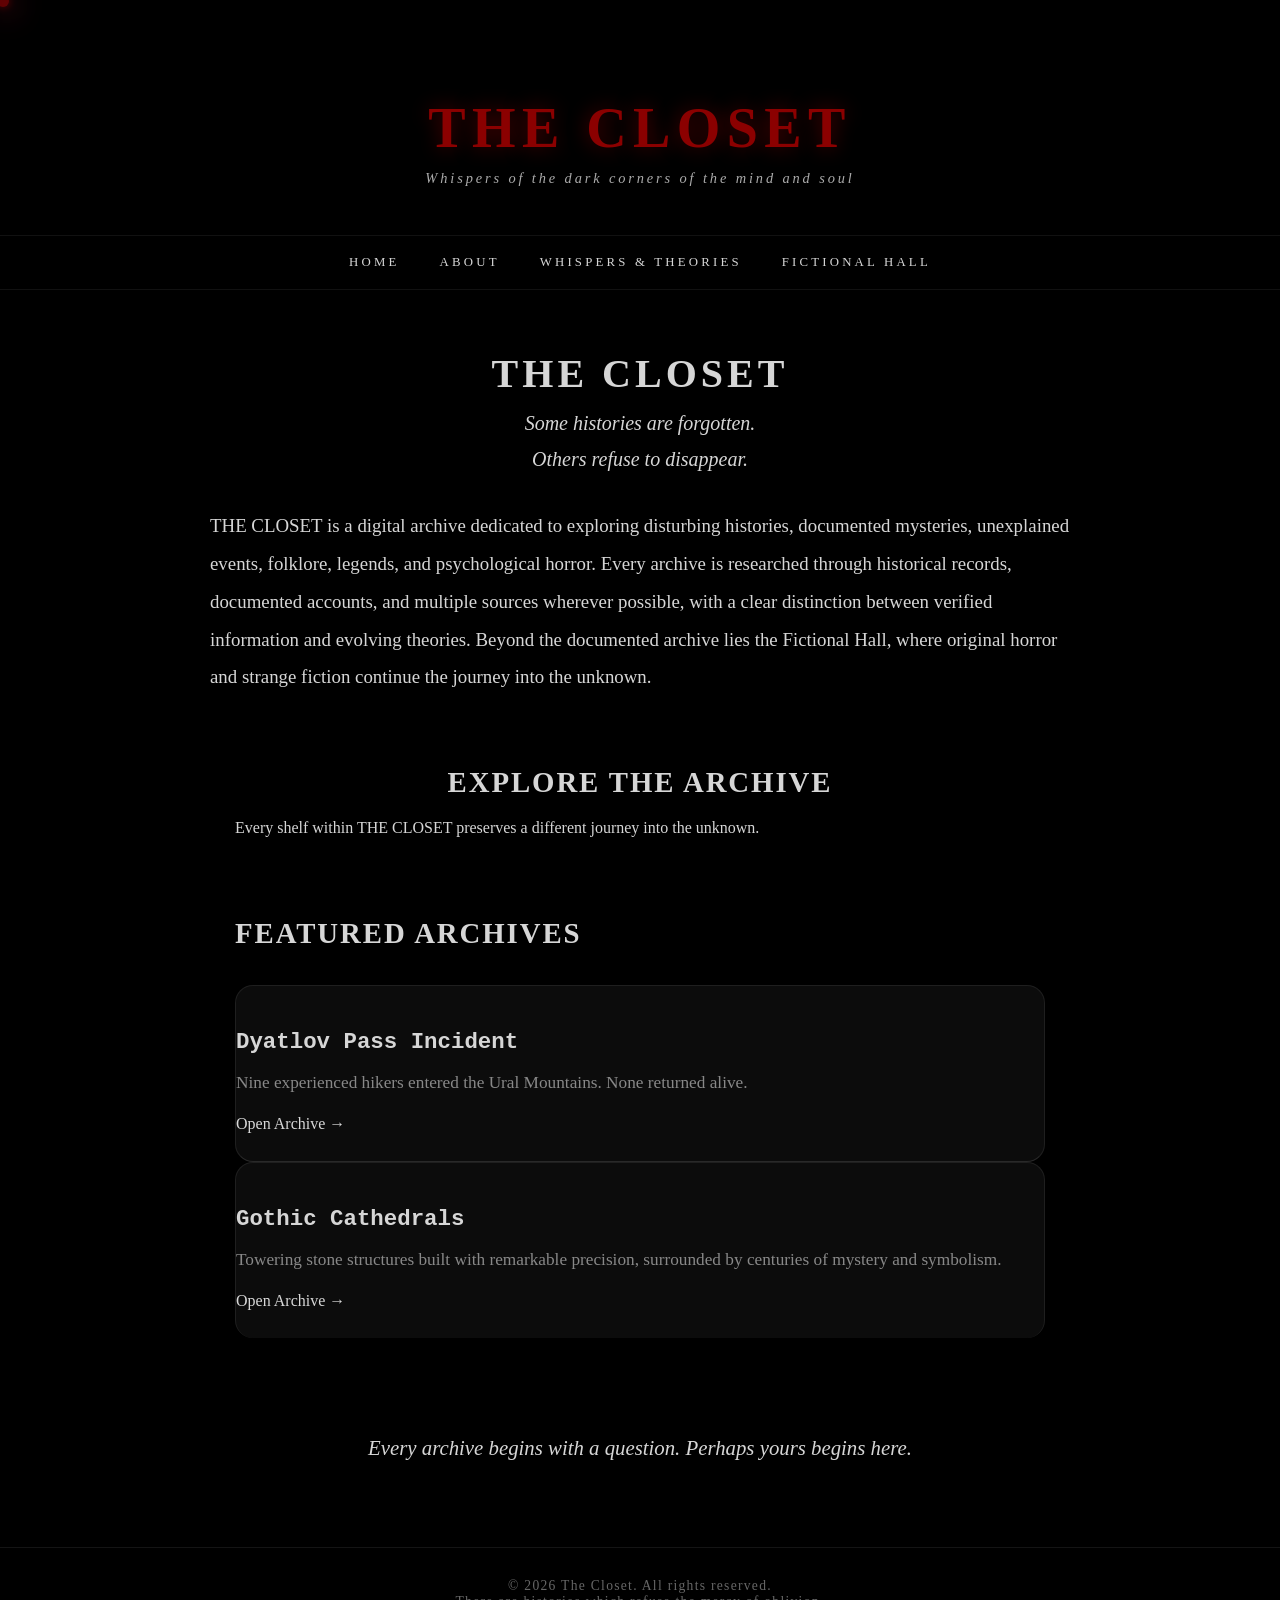
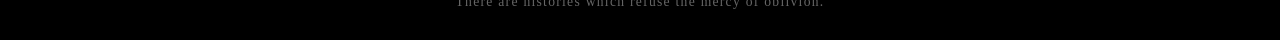
==== index.html @ e09ca387 "Add files via upload Initial launch of THE CLOSET Initial launch of THE CLOSET" ====
<!DOCTYPE html>
<html lang="en">
    <head>
        <meta charset="UTF-8"> 
        <meta name="viewport" content="width=device-width",initial scale="1.0">
        <title>The Closet</title>
       <link rel="stylesheet" href="style.css">
    </head>
    <body>

        <div class="fog"></div>
        <div class="overlay"></div>

        <header class="hero">
        <h1> The Closet </h1>

        <div class="closet-shadow"></div>
        
        <p class="tagline">Whispers of the dark corners of the mind and soul   </p>
        
        </header>

        <!--Naviagtion rooms-->
        <nav class="nav">
            
            <div class="menu-toggle">☰</div>

            
            <a href="index.html">Home</a>
            <a href="about.html">About</a>
            <a href="whispers.html">Whispers & Theories</a>
            <a href="fiction.html">Fictional Hall</a>
           
        </nav>

        <section class="home-hero">
            <h1>The Closet</h1>

            <p class="home-tagline">
                Some histories are forgotten.<br>
                Others refuse to disappear.
            </p>

            <p class="home-description">
            THE CLOSET is a digital archive dedicated to exploring disturbing histories, documented mysteries, unexplained events, folklore, legends, and psychological horror. Every archive is researched through historical records, documented accounts, and multiple sources wherever possible, with a clear distinction between verified information and evolving theories. Beyond the documented archive lies the Fictional Hall, where original horror and strange fiction continue the journey into the unknown.
            </p>
        </section>

        <section class="explore-archive">

    <h2>Explore the Archive</h2>

    <p class="archive-intro">
        Every shelf within THE CLOSET preserves a different journey into the unknown.
    </p>

    </section>

    <section class="featured-archives">

    <h2>Featured Archives</h2>

    <div class="archive-card">

        <h3>Dyatlov Pass Incident</h3>

        <p>
            Nine experienced hikers entered the Ural Mountains.
            None returned alive.
        </p>

        <a href="dyatlov.html">Open Archive →</a>

    </div>

    <div class="archive-card">

        <h3>Gothic Cathedrals</h3>

        <p>
            Towering stone structures built with remarkable precision,
            surrounded by centuries of mystery and symbolism.
        </p>

        <a href="cathederal.html">Open Archive →</a>

    </div>

</section>

<section class="home-ending">

    <p>
        Every archive begins with a question.
        Perhaps yours begins here.
    </p>

</section>

    

   
</footer>
    </section>
    <div class="cursor"></div>
    <footer class="site-footer">
          © 2026 The Closet. All rights reserved.  
          
         <p>There are histories which refuse the mercy of oblivion.</p> 
    </footer>
    <script src="script.js"></script>
    </body>
    
</html>
---- style.css ----
* {
    margin: 0;
    padding:0;
    box-sizing: border-box;
}
 body {
    font-family: 'EB Garamond', serif;

    background: 
    linear-gradient(rgba(0,0,0,0.88) ,rgba(0,0,0,0.095));

    background:#000000;

    color: #d6d6d6;
    min-height: 100vh;
    animation: fadeIn 2s ease;
}

 @keyframes fadeIn {
   from {
      opacity: 0;
   }
   to {
      opacity: 1;
   }
 }


 .cursor {
  position: fixed;
  top: 0;
  left: 0;
  width: 12px;
  height: 12px;
  pointer-events: none;
  z-index: 999;
  border-radius: 50%;
  background:#5a0000;
  transform: translate(-50%, -50%);
  box-shadow: 0 0 8px #5a0000;
}

  .cursor::after {
   content: "";
   position: absolute;
   width: 30px;
   height: 30px;
   background: rgba(220,20,60,0.1);
   border-radius: 50%;
   top:-5px;
   left: -5px;
   filter: blur(12px);
   }

  .nav a:hover ~.cursor {
   transform: scale(1.8);
  }
 /*hero*/ 
 .hero {
    padding: 6rem 2rem 3rem;
    text-align: center;
    justify-content: center;
    background: radial-gradient(circle at center,#0a0a0a 0% #000 100%);
    position: relative;
    overflow: hidden;
 }
 
 .hero h1 {
   font-family: 'Cinzel',serif;
   font-size: 3.5rem;
   letter-spacing: 0.4rem;
   color: #8b0000; /*Crimson red */ 
   text-shadow: 0 0 20px rgba(139,0,0,0.6);
   
 }

 @keyframes rareFlicker {
   0%, 97%, 100% {
      opacity: 1;
   }
   98% {
      opacity: 0.6; 
   }
 }

 .tagline {
    margin-top: 10px;
    font-size: 0.9rem;
    color: #aaa;
    letter-spacing: 0.2em;
    font-style: italic;
    position:relative;
    z-index: 2;
 }
 
.nav {
   display: flex;
   justify-content: center;
   align-items:center;

   gap:40px;
   
   padding: 1.2rem;
   
   
   background-color:rgba(0,0,0,0.7);

   border-top:1px solid #111;
   border-bottom: 1px solid #111;
  
}

.nav a {
   position: relative;
   font-family:'Cinzel',serif;
   text-decoration:none;
   text-align: center;
   color: #d6d6d6;
   font-size: 0.8rem; 

   letter-spacing:0.25em;

   text-transform: uppercase;

   transition: color 0.3s ease;
    
}


.nav a::after {
   content: "";
   position:absolute;
   left: 0;
   bottom: -4px;
   width: 0%;
   height: 2px;
   background: crimson;
   transition: width  0.2s ease;
}

.nav a:hover {
color: crimson;
text-shadow: 0 0 10px crimson;

}



nav a:hover::after {
   width: 100%;
  
}

.content {
   padding: 6rem 2rem 4rem;
}

.content h2 {
   font-family: 'Cinzel'serif;
   font-size: 2.2rem;
   letter-spacing: 0.2rem;
   margin-bottom: 1rem;
}

.content p {
   font-size: 1.1rem;
   color: #aaa;
   max-width:600px;
   margin: 0 auto;
}

.entry {
   margin-top: 3rem;
   padding: 1.5rem;
   border-left: 2px solid crimson;
   text-align: left;
   max-width: 600px;
   margin-left: auto;
   margin-right: auto;
}

.home-content {
   display: flex;
   justify-content: center;
   margin-top: 60px;
}

.intro {
   width: 60%;
   max-width: 600px;
   padding: 30px;
   border: 1px solid #1a1a1a;
   background: rgba(0, 0, 0,0.6);
   box-shadow: 0 0 20px rgba(139, 0, 0, 0.1);
   text-align: center;
}

.intro:hover {
   box-shadow: 0 0 30px rgba(139,0 ,0,0.2);
   backdrop-filter: blur(4px);
}

.archive-title {
   font-family: 'Cinzel',serif;
   font-size: 2.5rem;
   letter-spacing: 0.2em;
   margin-bottom: 50px;
   color: #d6d6d6;
}

.archive-container {
   width: 80%;
   max-width: 900px;
   margin: auto;
}

.archive-entry {
   display: block;
   text-decoration:none;
   color: #bcbcbc;

   padding: 25px;
   margin-bottom: 25px;

   border-top: 1px solid #222;
   border-bottom: 1px splid #222;

   transition: 0.3s ease;
}

.archive-entry:hover {
   background: rgba(90,0,0,0.8);
   border-color: #5a0000;

   transform:translateX(8px);

}

.entry-number {
   font-size: 0.7rem;
   letter-spacing: 0.3rem;
   color: #666;
}

.archive-entry h3 {
   font-family: Cambria, Cochin, Georgia, Times, 'Times New Roman', serif;
   margin-top: 10px;
   margin-bottom: 8px;

   color: #d6d6d6;
   font-size: 1.4rem;

}

.archive-entry p {
   color: #777;
   font-size: 0.95rem;
   letter-spacing: 0.05rem;
}

.menu-toggle {
   color: #6b0000;
   font-size: 1.8rem;

   cursor: pointer;

   display: none;
   align-items: center;
   justify-content: center;

   transition: .3s ease;
}

.menu-toggle:hover {
   color: crimson;
   text-shadow: 0 0 10px crimson;
}

/*mobile*/
 @media (max-width:768px) {
   .nav {
      align-items: center;
      gap: 15px;

      position: fixed;
      top: 20px;
      left:-100%;
      right: 20px;

      height: 100vh;
      width: 260px;

      flex-direction: column;
      justify-content: center;

      background: rgba(0,0,0,0.96);

      transition: left 0.4s ease;

      z-index: 1000;
   }

.menu-toggle {
      display: flex;
   }

  
   .nav a {
      display: flex;
   }

   .nav.active{
    left:0;
}};

.closet-shadow {
   position: absolute;
   width: 220px;
   height: 240px;

   background: rgba(20,0,0,0.35);

   border: 1px solid rgba(139,0,0,0.15);

   top: 50%;
   left: 50%;

   transform: translate(-50%,-45%);

   border-radius: 4px;

   box-shadow: 
   0 0 40px rgba(139,0,0,0.08),
   inset 0 0 30px rgba(0,0,0,0.6);

   z-index: 0;

   filter: blur(1px);

   }
    
.archive-container {
   width: 80%;
   max-width: 1000px;
   margin: auto;
}

.archive-grid {
   display: grid;
   grid-template-columns: repeat(2,1fr);
   gap: 40px;
   margin-top: 50px;
}

@media (max-width:768px) {
   .archive-grid{
      grid-template-columns: 1fr;
}
}
.archive-card {
   text-decoration: none;
   background: rgba(15,15,15,0.85);
   border: 1px solid rgba(255,255,255,0.08);
   border-radius: 18px;
   overflow: hidden;
   padding: 30px;
   text-align: left;
   transition:  all 0.4s;
   box-shadow: 0 0 25px(0,0,0,0.4);
   position: relative;
   transition: all 0.4s ease;
}

.archive-card::before {
    content: "";
    position: absolute;
    top: 0;
    left: -100%;
    width: 100%;
    height: 100%;

    background: linear-gradient(
      120deg,
      transparent,
      rgba(225,225,225,0.05),
      transparent

    );

    transition: left 0.8s ease;
}
.archive-card:hover {
   transform: translateY(-8px);
   border-color: rgba(121, 5, 5, 0.18);
   box-shadow: 0 0 35px rgba(85, 8, 8, 0.08);
   transform: translateY(-10px);

   box-shadow: 
   0 10px 30px rgba(0,0,0,0.5),
   0 0 20px rgba(220,20,60,0.08);
}

.archive-card:hover::before {
   left: 100%;
}

.entry-number {
   font-size: 0.7rem;
   letter-spacing: 0.3rem;
   color: #666;
}

.archive-card h3 {
   font-family: 'Courier New', Courier, monospace;
   margin-top: 15px;
   margin-bottom: 10px;
   color: #d6d6d6;
   font-size: 1.1rem;
}

.archive-card p {
   color: #888;
   font-size: 0.95rem;
   line-height: 1.6;
}

.article-content {
   width:100%;
   max-width:900px;
   margin:0 auto;
   padding: 20px 60px;
   text-align: left;
   line-height: 1.9;
   color: #bcbcbc;
   font-size: 1.15rem;
   z-index: 2;
}

.article-content p {
   margin-bottom: 30px;
   font-size: 1.15rem;

}

.article-page-title {
   font-family: 'Cinzel',serif;
   font-size: 1.8rem;
   letter-spacing: 0.12rem;
   margin-bottom: 35px;
   text-align: center;
   color: #d6d6d6;
}

.article-page {
   padding-top: 90px;
   padding-bottom: 80px;
}

.article-image {
   display: block;
   width: 60%;
   max-width: 450px;
   margin: 30px auto 10px auto;
   border-radius: 10px;
   box-shadow: 0 0 25px rgba(139,0,0,0.15);
   border: 1px solid #333;
}

.fog {
   position: fixed;
   top: 0;
   left: 0;
   width: 100%;
   height: 100%;
   pointer-events: none;
   z-index: 0;
   opacity: 0.12;
   background:
    radial-gradient(circle at 20%,30%,rgba(255,255,255,0.08),transparent 40%),
    radial-gradient(circle at 80%,60%,rgba(255,255,255,0.06),transparent 35%),
    radial-gradient(circle at 50%,80%,rgba(255,255,255,0.05),transparent 45%);
    animation: driftFog 18s ease-in-out infinite alternate;
}

@keyframes drifFog {
   0% {
      transform: translateX(-20px) translateY(0px);
   }

   100% {
      transform:translateX(20px) translateY(-15px);
   }
}
.site-footer {
   position: relative;
   width:100%;
   margin-top: 80px;
   box-sizing: border-box;

   padding: 30px 0;

   border-top:1px solid rgba(255,255,255,0.08) ;

   text-align: center;
   font-size: 0.85rem;
   color: #666;
   letter-spacing: 0.08rem;

   overflow: hidden;

   background: rgba(0,0,0,0.2);  

   transition: border-color 0.5s ease;
}

body:has(nav a:hover) .site-footer {
   border-top: 1px solid crimson;
}

.site-footer::before{
   content: "";
   position: absolute;
   top: 0;
   left: 0;
   width: 100%;
   height: 1px;
   background: rgba(255,255,255,0.08);

   transform: scaleX(0);
   transform-origin: left;

   transition: transform 0.6s ease;
}

.site-footer:hover::before {
   transform: scaleX(1);
}
h1, h2 {
   letter-spacing: 0.12rem;
   text-transform: uppercase;
   text-align: center;
}
.article-content h2 {
   text-align: left;
}
.article-content p {
   font-size: 1.2rem;
   line-height: 2;
   color: #c8c8c8;

}

.hero-title {
   font-size:4rem;
   letter-spacing: 0.5rem;
   text-transform: uppercase;
   color: #f5f5f5;
   text-align: center;
   margin-top: 120px;
   margin-bottom: 20px;

   text-shadow: 0 0 20px rgba(255,255,255,0.08);
}

.hero-subtitle {
   font-size: 1.1rem;
   color: #9c9c9c;

   letter-spacing: 0.08rem;

   margin-bottom: 100px;
}

.article-chamber {
   max-width: 900px;

   margin: 8px auto;

   padding: 60px;

   background: rgba(0,0,0,0.45);

   border: 1px solid rgba(255,255,255,0.06);

   line-height: 1.9;

   box-shadow: 
   0 0 40px rgba(0,0,0,0.5);

   backdrop-filter: blur(3px);
}

::-webkit-scrollbar {
   width: 10px;
}

::-webkit-scrollbar-track {
   background: #0a0a0a;

}

::-webkit-scrollbar-thumb {
   background: #5a0000;

   border-radius: 10px;
}

::-webkit-scrollbar-thumb:hover {
   background: #7a0000;
}

article p {
   font-family: 'EB Garamound' ,serif;
   line-height: 2;
   letter-spacing: 0.02rem;
   margin-bottom: 28px;
   color: #d0d0d0;

}

article h2 {
   margin-top: 70px;
   letter-spacing: 0.08rem;
   text-transform: uppercase;
}

.about-text {

   width: 90%;

   max-width: 950px;

   margin: 60px auto;

   text-align: left ;

   font-size: 1.2rem;

   line-height: 2;

   color: #d0d0d0;

   font-family: 'EB Garamound', serif;

}

h2{
   margin-top: 70px;
   
}
.about-text p {
   margin-bottom: 32px;

   text-align: left;
}

.image-caption {
   text-align: center;
   font-size: 0.9rem;
   color: #999;
   font-style: italic;
   margin-bottom: 30px;
}

.archive-note{
margin-top: 80px;
padding: 25px;
font-size: 0.9rem;
opacity: 0.8;
}

.archive-note h3{
margin-bottom: 10px;
}

.archive-image {
   text-align: center;
   margin:30px;
}

.archive-image img{
   width: 100%;
   max-width: 650px;
   height: auto;
}

.archive-image figcaption {
   margin-top: 10px;
   font-style: italic;
}

.hall-entrance {
   max-width: 900px;
   margin: 70px auto;
   padding: 20px;
   text-align: center;
}

.hall-hero{
   text-align: center;
   max-width: 900px;
   margin: 50px auto 40px;
   padding: 20px;
}

.hall-hero h1{
   font-size: 2.5rem;
   letter-spacing: 4px;
   margin: 0;
}

.hall-tagline{
   margin: 8px 0 0;
   font-size: 1.25rem;
   font-style: italic;
   line-height: 1.7;
   opacity: .85;
}

.join-hall{
   max-width: 850px;
   margin: 70px auto;
   padding: 0 20px 20px  ;
   text-align: center;
}

.join-hall h2{
   font-size: 1.8rem;
   letter-spacing: 2px;
   margin-bottom: 30px;
}

.join-intro {
   font-size: 1.6rem;
   font-style: italic;
   margin-bottom: 20px;
}

.join-hall p{
   font-size: 1.18rem;
   line-height: 1.9;
   margin-bottom: 18px;
}

.join-ending {
   margin-bottom: 30px;
   font-style: italic;
}

.hall-collection {
   max-width: 850px;
   margin: 55px auto;
   padding: 0 20px 20px;
}

.hall-collection h2{
   font-size: 1.8rem;
   text-align: center;
   margin-bottom: 18px;
   letter-spacing: 2px;
}

.collection-intro {
   text-align: left;
   font-size: 1.18rem;
   line-height: 1.9;
   margin-bottom: 40px;
}

.collection-item {
   padding: 22px 0;
   border-bottom: 1px solid rgba(255,255,255,.12);
}

.collection-item:last-child {
   border-bottom: none;

}

.collection-item h3{
   font-size: 1.3rem;
   margin-bottom: 10px;
}

.collection-item p{
   font-size: 1.12rem;
   line-height: 1.9;
   color: #d0d0d0;
}
.hall-traditions{
    max-width:850px;
    margin:60px auto;
    padding:0 20px;
}

.hall-traditions h2{
    text-align:center;
    font-size:1.8rem;
    margin-bottom:40px;
}

.tradition{
    display:flex;
    gap:25px;
    padding:25px 0;
    border-bottom:1px solid rgba(255,255,255,.12);
}

.tradition:last-child{
    border-bottom:none;
}

.number{
    font-size:2rem;
    font-weight:bold;
    color:#777;
    min-width:55px;
}

.tradition-content h3{
    font-size:1.3rem;
    margin-bottom:10px;
}

.tradition-content p{
    font-size:1.12rem;
    line-height:1.9;
}

.submission {
   max-width: 850px;
   margin: 70px auto;
   padding: 0 20px;
}

.submission h2{
   text-align: center;
   font-size: 1.8rem;
   margin-bottom: 18px;
}

.submission-intro {
   text-align: center;
   font-size: 1.18rem;
   line-height: 1.8;
   margin-bottom: 45px;
}

.submission label{
   display: block;
   margin-bottom: 8px;
   margin-top: 25px;
   font-size: 1.05rem;
}

.submission input,
.submission select,
.submission textarea {

   width: 100%;
   padding: 14px;
   background: #1b1b1b;
   border: 1px solid #555;
   color: white;
   font-size: 1rem;
   box-sizing: border-box;
}

.submission textarea {
   resize: vertical;
}

.checkboxes {
   margin-top: 30px;
}

.checkboxes label {
   margin-top: 12px;
}

.submission button {
   margin-top: 35px;
   padding: 14px 34px;

   background: none;
   color: white;

   border: 1px solid #666;

   cursor: pointer;

   transition: .3s;
}

.submission button:hover {
   background: #2d2d2d;
   border-color: white;
   transform: translate(-3px);
}

.home-hero {
   max-width: 900px;
   margin: 60px auto;
   padding: 0 20px;
   text-align: center;
}

.home-hero h1{
   font-size: 2.5rem;
   letter-spacing: 4px;
   margin: 0;
}

.home-tagline {
   margin: 8px 0 30px;
   font-size: 1.25rem;
   font-style: italic;
   line-height: 1.8;
}

.home-description {
   font-size: 1.18rem;
   line-height: 2;
   max-height: 760px;
   margin: auto;
   text-align: left;
}

.explore-archive{

    max-width:850px;
    margin:70px auto;
    padding:0 20px;

}

.explore-archive h2{

    text-align:center;
    font-size:1.8rem;
    margin-bottom:20px;

}

.featured-archives{

    max-width:850px;
    margin:80px auto;
    padding:0 20px;

}

.featured-archives h2{

    text-align:left;
    font-size:1.8rem;
    margin-bottom:35px;

}

.archive-card{

    padding:28px 0;
    border-bottom:1px solid rgba(255,255,255,.12);

}

.archive-card:last-child{

    border-bottom:none;

}

.archive-card h3{

    font-size:1.4rem;
    margin-bottom:12px;

}

.archive-card p{

    font-size:1.08rem;
    line-height:1.9;
    margin-bottom:15px;

}

.archive-card a{

    text-decoration:none;
    color:#d8d8d8;
    transition:.3s;

}

.archive-card a:hover{

    letter-spacing:1px;
    color:white;

}

.home-ending{

    max-width:850px;
    margin:90px auto 60px;
    padding:0 20px;
    text-align:center;

}


.home-ending p {
    font-size:1.3rem;
    font-style:italic;
    line-height:1.9;
}
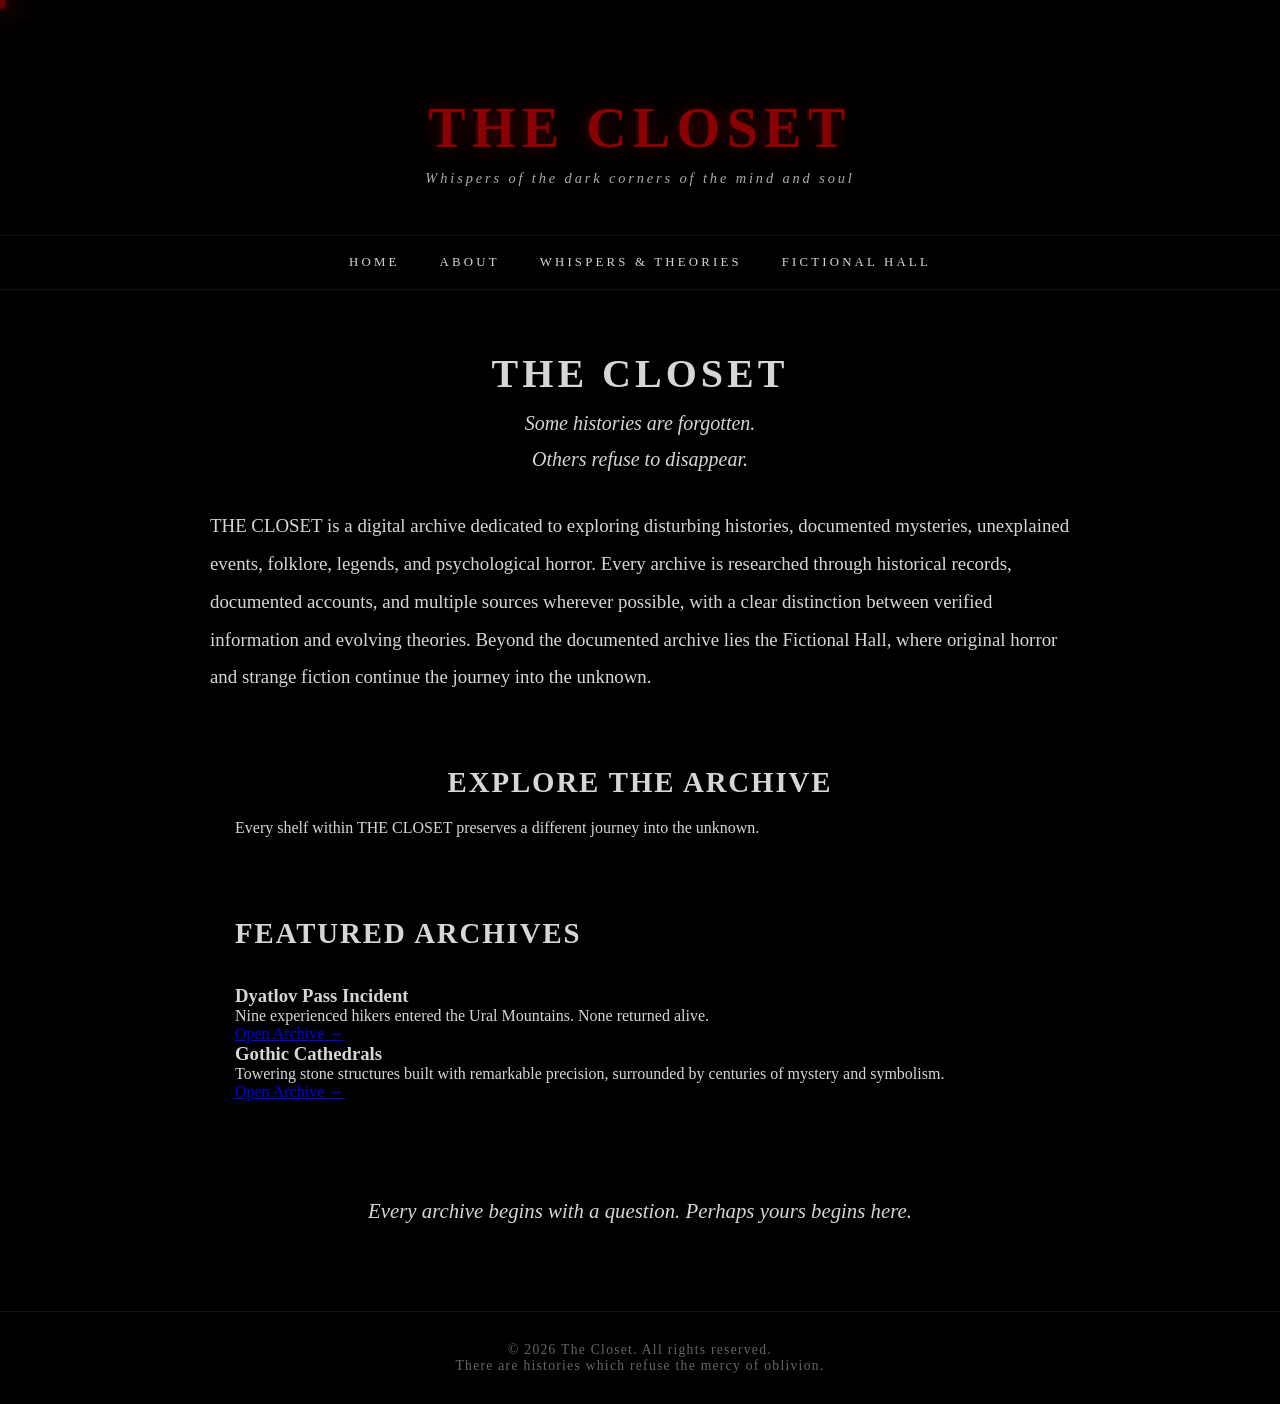
==== commit 7017b31b: "Add files via upload" ====
--- a/index.html
+++ b/index.html
@@ -60,7 +60,7 @@
 
     <h2>Featured Archives</h2>
 
-    <div class="archive-card">
+    <div class="homearchive-card">
 
         <h3>Dyatlov Pass Incident</h3>
 
@@ -73,7 +73,7 @@
 
     </div>
 
-    <div class="archive-card">
+    <div class="homearchive-card">
 
         <h3>Gothic Cathedrals</h3>
 
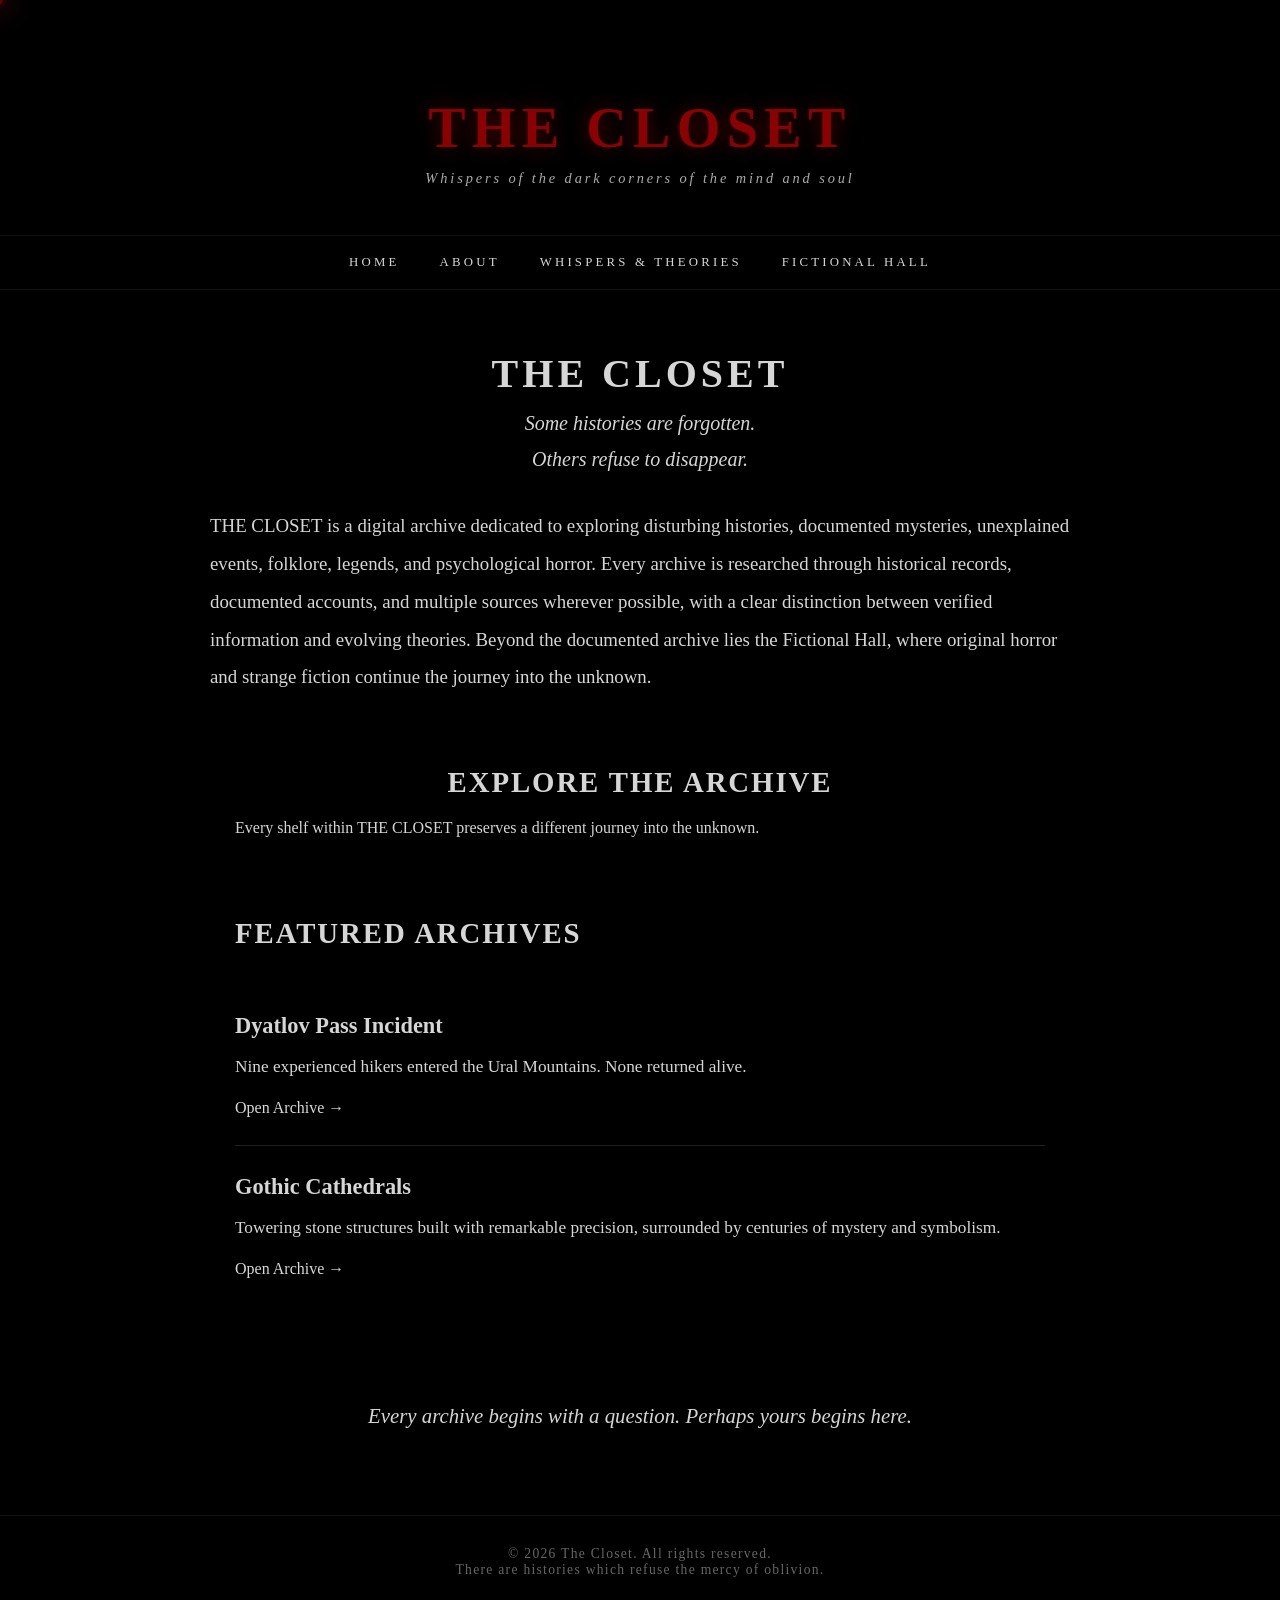
==== commit 60d9d4b8: "Update index.html" ====
--- a/index.html
+++ b/index.html
@@ -5,6 +5,19 @@
         <meta name="viewport" content="width=device-width",initial scale="1.0">
         <title>The Closet</title>
        <link rel="stylesheet" href="style.css">
+          
+      <!-- Google Analytics -->
+<script async src="https://www.googletagmanager.com/gtag/js?id=G-T87N2T04HE"></script>
+<script>
+  window.dataLayer = window.dataLayer || [];
+  function gtag(){dataLayer.push(arguments);}
+  gtag('js', new Date());
+
+  gtag('config', 'G-T87N2T04HE');
+</script>
+        <!--Search Console-->
+ <meta name="google-site-verification" content="gfFmEdIlGiwF86OkhiYYMmmCf5c4x6QCwpB25qavTgw" />
+      
     </head>
     <body>
 
@@ -111,4 +124,4 @@
     <script src="script.js"></script>
     </body>
     
-</html> +</html> 
--- a/style.css
+++ b/style.css
@@ -958,27 +958,27 @@
 
 }
 
-.archive-card{
+.homearchive-card{
 
     padding:28px 0;
     border-bottom:1px solid rgba(255,255,255,.12);
 
 }
 
-.archive-card:last-child{
+.homearchive-card:last-child{
 
     border-bottom:none;
 
 }
 
-.archive-card h3{
+.homearchive-card h3{
 
     font-size:1.4rem;
     margin-bottom:12px;
 
 }
 
-.archive-card p{
+.homearchive-card p{
 
     font-size:1.08rem;
     line-height:1.9;
@@ -986,7 +986,7 @@
 
 }
 
-.archive-card a{
+.homearchive-card a{
 
     text-decoration:none;
     color:#d8d8d8;
@@ -994,7 +994,7 @@
 
 }
 
-.archive-card a:hover{
+.homearchive-card a:hover{
 
     letter-spacing:1px;
     color:white;
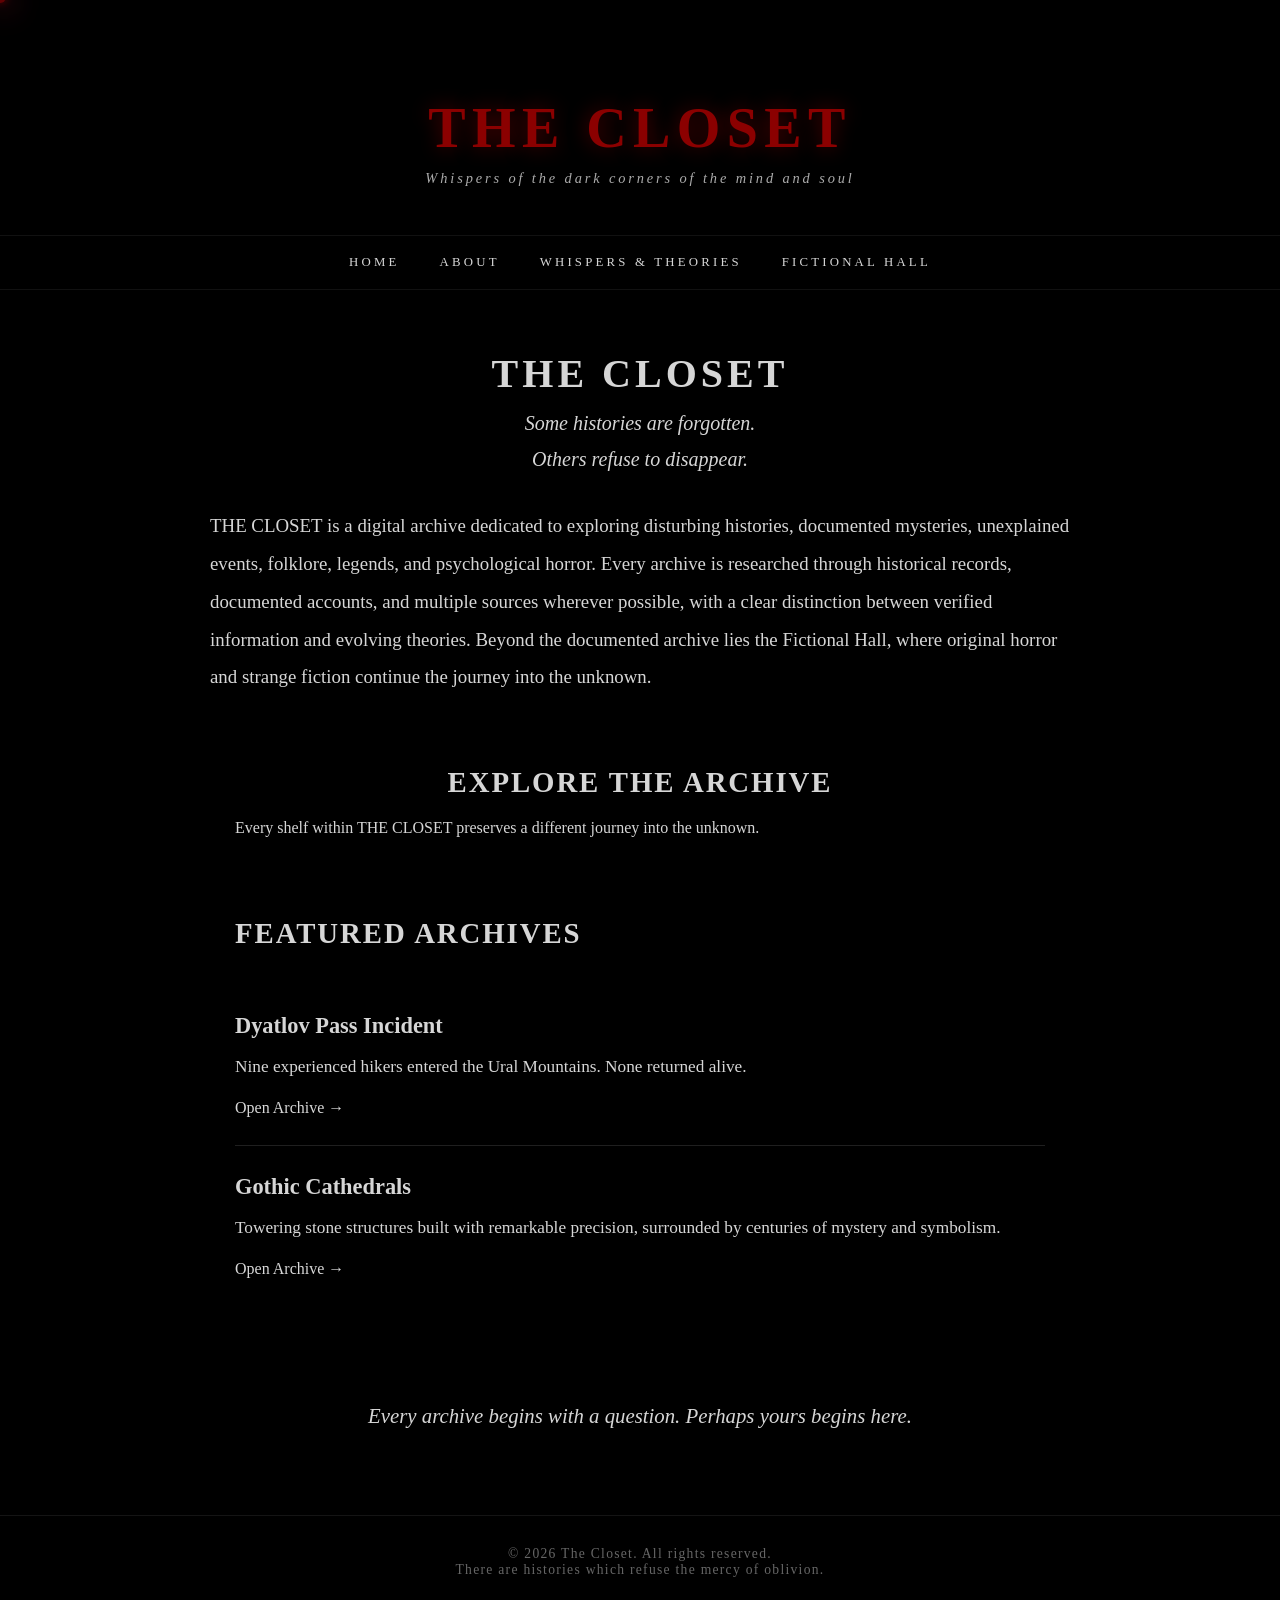
==== commit 29845622: "Fix HTML formatting and structure" ====
--- a/index.html
+++ b/index.html
@@ -16,7 +16,7 @@
   gtag('config', 'G-T87N2T04HE');
 </script>
         <!--Search Console-->
- <meta name="google-site-verification" content="gfFmEdIlGiwF86OkhiYYMmmCf5c4x6QCwpB25qavTgw" />
+ <meta name="google-site-verification" content="gfFmEdIlGiwF86OkhiYYMmmCf5c4x6QCwpB25qavTgw"/>
       
     </head>
     <body>
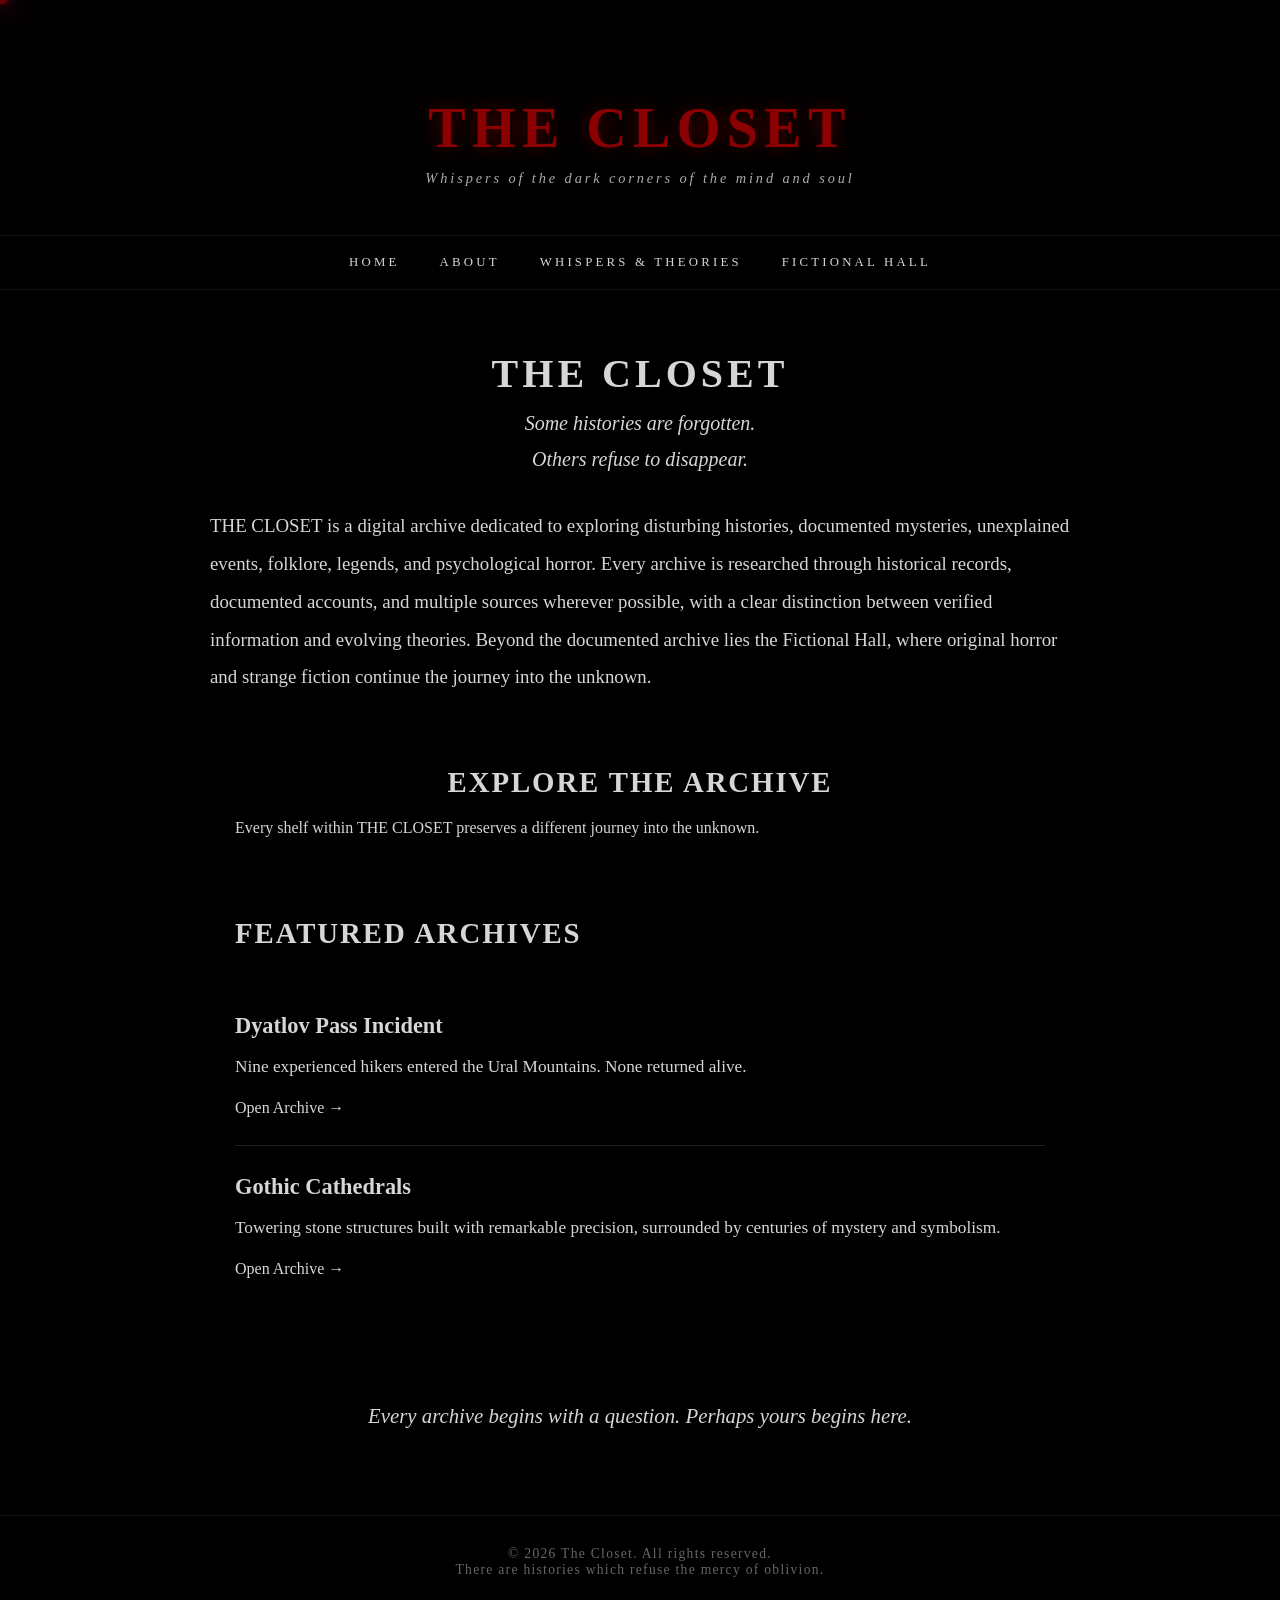
==== commit f45881d9: "Refactor index.html structure and content" ====
--- a/index.html
+++ b/index.html
@@ -119,7 +119,7 @@
     <footer class="site-footer">
           © 2026 The Closet. All rights reserved.  
           
-         <p>There are histories which refuse the mercy of oblivion.</p> 
+         <p> There are histories which refuse the mercy of oblivion.</p> 
     </footer>
     <script src="script.js"></script>
     </body>
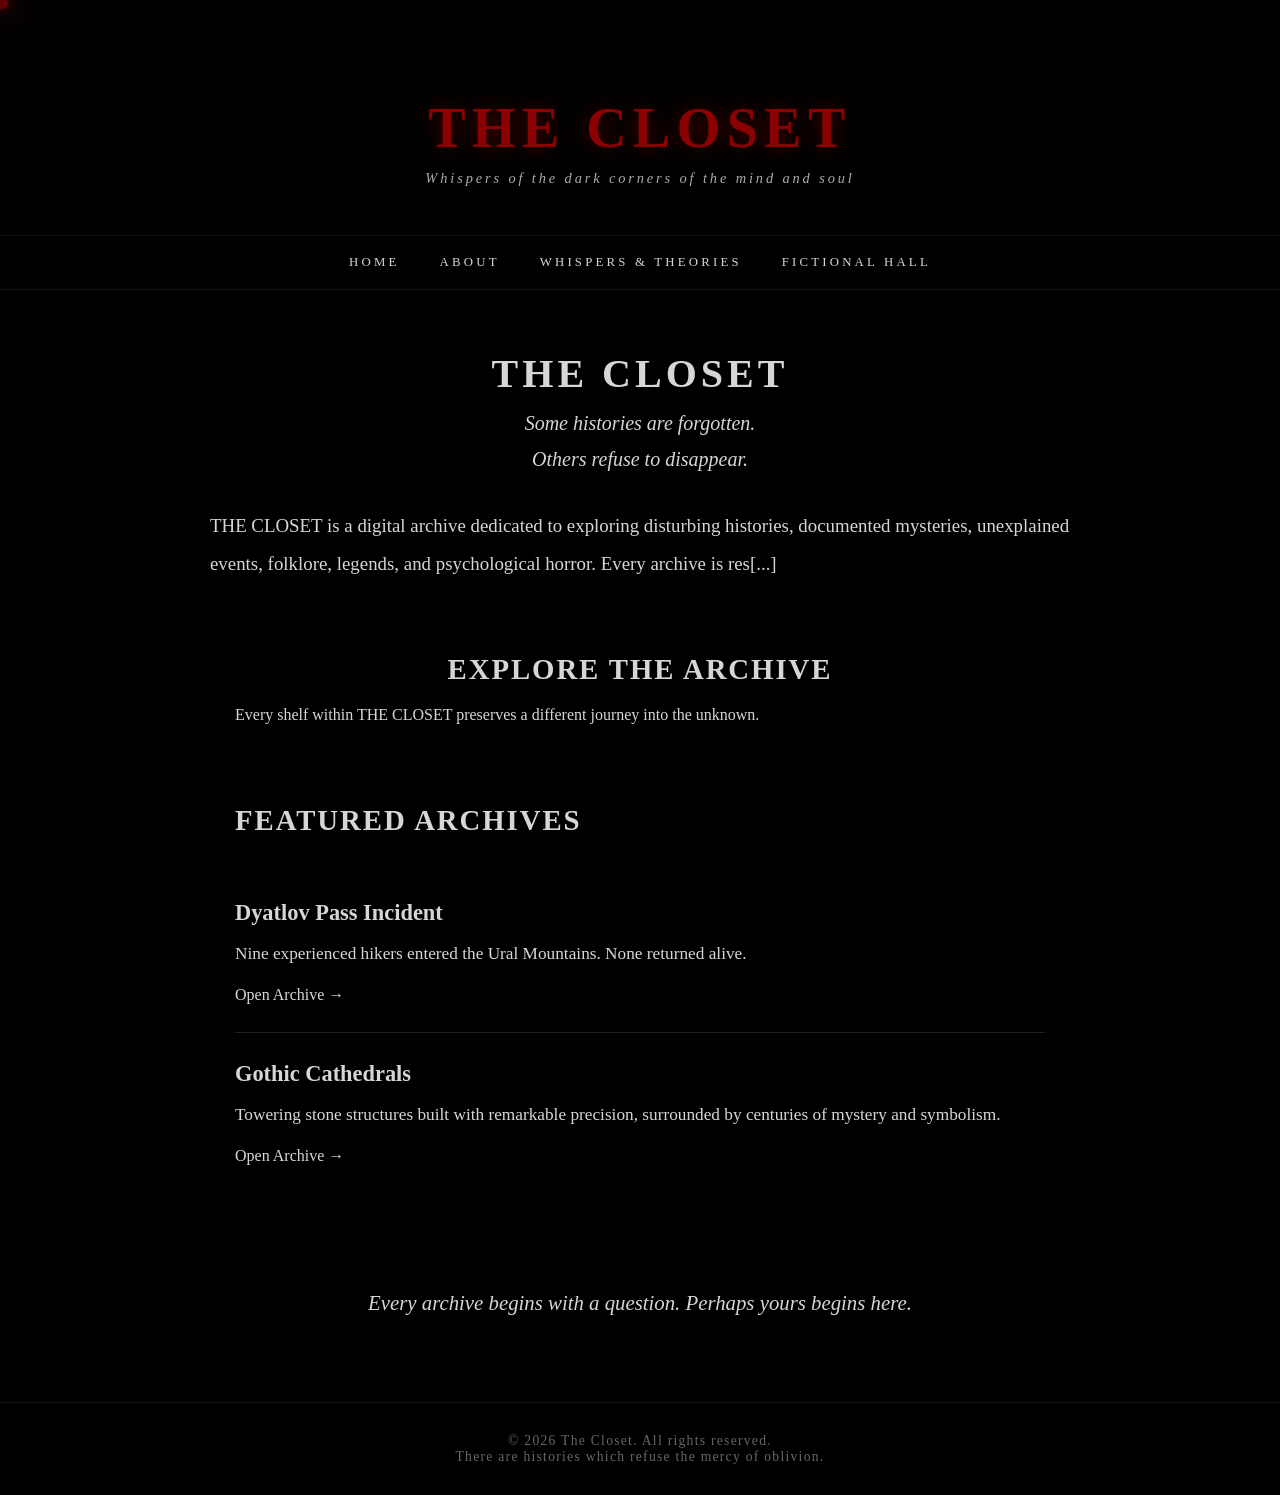
==== commit da7bdba0: "Force GitHub Pages rebuild for analytics deployment" ====
--- a/index.html
+++ b/index.html
@@ -1,127 +1,127 @@
-<!DOCTYPE html>
-<html lang="en">
-    <head>
-        <meta charset="UTF-8"> 
-        <meta name="viewport" content="width=device-width",initial scale="1.0">
-        <title>The Closet</title>
-       <link rel="stylesheet" href="style.css">
-          
-      <!-- Google Analytics -->
-<script async src="https://www.googletagmanager.com/gtag/js?id=G-T87N2T04HE"></script>
-<script>
-  window.dataLayer = window.dataLayer || [];
-  function gtag(){dataLayer.push(arguments);}
-  gtag('js', new Date());
-
-  gtag('config', 'G-T87N2T04HE');
-</script>
-        <!--Search Console-->
- <meta name="google-site-verification" content="gfFmEdIlGiwF86OkhiYYMmmCf5c4x6QCwpB25qavTgw"/>
-      
-    </head>
-    <body>
-
-        <div class="fog"></div>
-        <div class="overlay"></div>
-
-        <header class="hero">
-        <h1> The Closet </h1>
-
-        <div class="closet-shadow"></div>
-        
-        <p class="tagline">Whispers of the dark corners of the mind and soul   </p>
-        
-        </header>
-
-        <!--Naviagtion rooms-->
-        <nav class="nav">
-            
-            <div class="menu-toggle">☰</div>
-
-            
-            <a href="index.html">Home</a>
-            <a href="about.html">About</a>
-            <a href="whispers.html">Whispers & Theories</a>
-            <a href="fiction.html">Fictional Hall</a>
-           
-        </nav>
-
-        <section class="home-hero">
-            <h1>The Closet</h1>
-
-            <p class="home-tagline">
-                Some histories are forgotten.<br>
-                Others refuse to disappear.
-            </p>
-
-            <p class="home-description">
-            THE CLOSET is a digital archive dedicated to exploring disturbing histories, documented mysteries, unexplained events, folklore, legends, and psychological horror. Every archive is researched through historical records, documented accounts, and multiple sources wherever possible, with a clear distinction between verified information and evolving theories. Beyond the documented archive lies the Fictional Hall, where original horror and strange fiction continue the journey into the unknown.
-            </p>
-        </section>
-
-        <section class="explore-archive">
-
-    <h2>Explore the Archive</h2>
-
-    <p class="archive-intro">
-        Every shelf within THE CLOSET preserves a different journey into the unknown.
-    </p>
-
-    </section>
-
-    <section class="featured-archives">
-
-    <h2>Featured Archives</h2>
-
-    <div class="homearchive-card">
-
-        <h3>Dyatlov Pass Incident</h3>
-
-        <p>
-            Nine experienced hikers entered the Ural Mountains.
-            None returned alive.
-        </p>
-
-        <a href="dyatlov.html">Open Archive →</a>
-
-    </div>
-
-    <div class="homearchive-card">
-
-        <h3>Gothic Cathedrals</h3>
-
-        <p>
-            Towering stone structures built with remarkable precision,
-            surrounded by centuries of mystery and symbolism.
-        </p>
-
-        <a href="cathederal.html">Open Archive →</a>
-
-    </div>
-
-</section>
-
-<section class="home-ending">
-
-    <p>
-        Every archive begins with a question.
-        Perhaps yours begins here.
-    </p>
-
-</section>
-
-    
-
-   
-</footer>
-    </section>
-    <div class="cursor"></div>
-    <footer class="site-footer">
-          © 2026 The Closet. All rights reserved.  
-          
-         <p> There are histories which refuse the mercy of oblivion.</p> 
-    </footer>
-    <script src="script.js"></script>
-    </body>
-    
-</html> 
+<!DOCTYPE html>
+<html lang="en">
+    <head>
+        <meta charset="UTF-8"> 
+        <meta name="viewport" content="width=device-width",initial scale="1.0">
+        <title>The Closet</title>
+       <link rel="stylesheet" href="style.css">
+          
+      <!-- Google Analytics -->
+<script async src="https://www.googletagmanager.com/gtag/js?id=G-T87N2T04HE"></script>
+<script>
+  window.dataLayer = window.dataLayer || [];
+  function gtag(){dataLayer.push(arguments);}
+  gtag('js', new Date());
+
+  gtag('config', 'G-T87N2T04HE');
+</script>
+        <!--Search Console-->
+ <meta name="google-site-verification" content="gfFmEdIlGiwF86OkhiYYMmmCf5c4x6QCwpB25qavTgw"/>
+      
+    </head>
+    <body>
+
+        <div class="fog"></div>
+        <div class="overlay"></div>
+
+        <header class="hero">
+        <h1> The Closet </h1>
+
+        <div class="closet-shadow"></div>
+        
+        <p class="tagline">Whispers of the dark corners of the mind and soul   </p>
+        
+        </header>
+
+        <!--Naviagtion rooms-->
+        <nav class="nav">
+            
+            <div class="menu-toggle">☰</div>
+
+            
+            <a href="index.html">Home</a>
+            <a href="about.html">About</a>
+            <a href="whispers.html">Whispers & Theories</a>
+            <a href="fiction.html">Fictional Hall</a>
+           
+        </nav>
+
+        <section class="home-hero">
+            <h1>The Closet</h1>
+
+            <p class="home-tagline">
+                Some histories are forgotten.<br>
+                Others refuse to disappear.
+            </p>
+
+            <p class="home-description">
+            THE CLOSET is a digital archive dedicated to exploring disturbing histories, documented mysteries, unexplained events, folklore, legends, and psychological horror. Every archive is res[...]
+            </p>
+        </section>
+
+        <section class="explore-archive">
+
+    <h2>Explore the Archive</h2>
+
+    <p class="archive-intro">
+        Every shelf within THE CLOSET preserves a different journey into the unknown.
+    </p>
+
+    </section>
+
+    <section class="featured-archives">
+
+    <h2>Featured Archives</h2>
+
+    <div class="homearchive-card">
+
+        <h3>Dyatlov Pass Incident</h3>
+
+        <p>
+            Nine experienced hikers entered the Ural Mountains.
+            None returned alive.
+        </p>
+
+        <a href="dyatlov.html">Open Archive →</a>
+
+    </div>
+
+    <div class="homearchive-card">
+
+        <h3>Gothic Cathedrals</h3>
+
+        <p>
+            Towering stone structures built with remarkable precision,
+            surrounded by centuries of mystery and symbolism.
+        </p>
+
+        <a href="cathederal.html">Open Archive →</a>
+
+    </div>
+
+</section>
+
+<section class="home-ending">
+
+    <p>
+        Every archive begins with a question.
+        Perhaps yours begins here.
+    </p>
+
+</section>
+
+    
+
+   
+</footer>
+    </section>
+    <div class="cursor"></div>
+    <footer class="site-footer">
+          © 2026 The Closet. All rights reserved.  
+          
+         <p>There are histories which refuse the mercy of oblivion.</p> 
+    </footer>
+    <script src="script.js"></script>
+    </body>
+    
+</html> 
